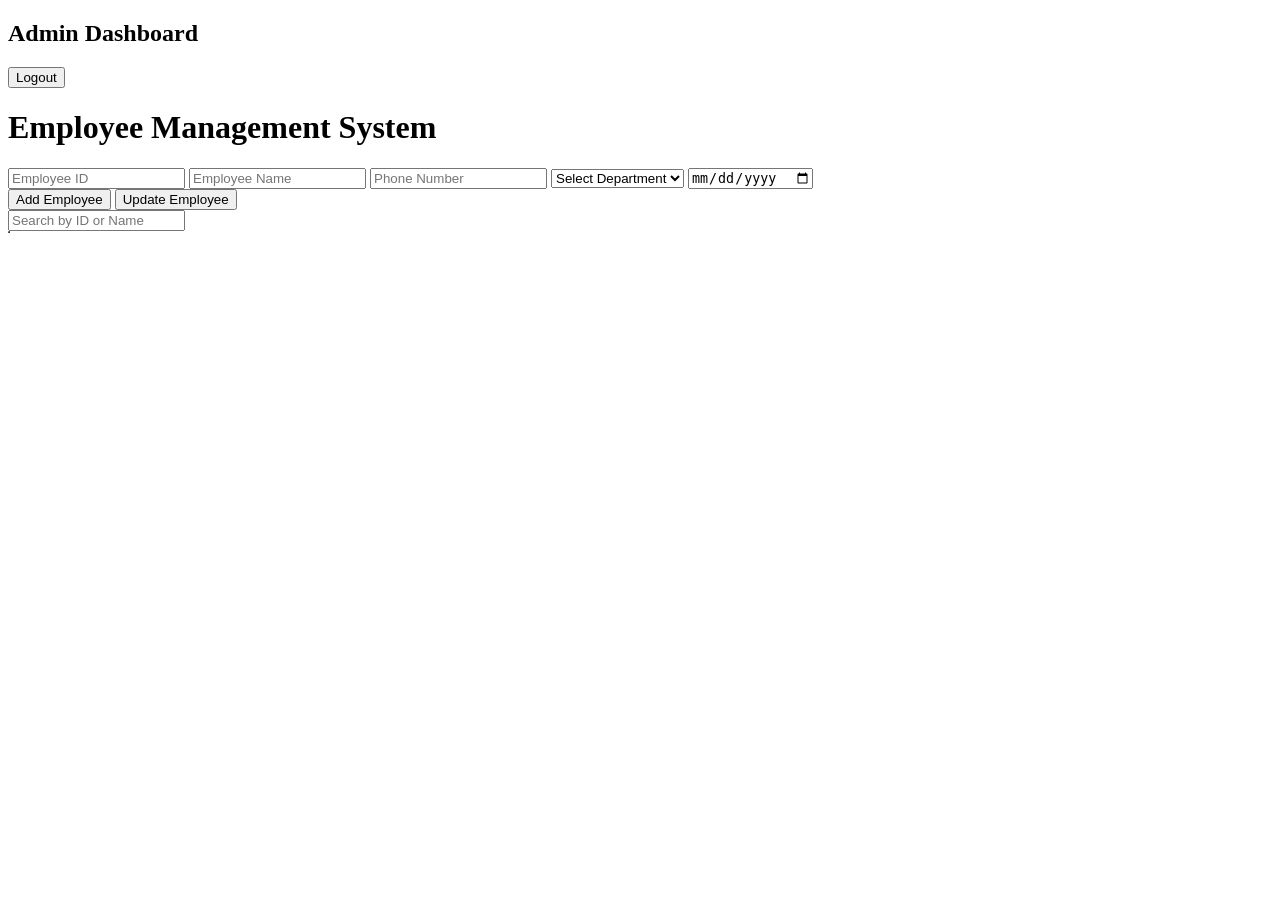
==== admin.html @ 9faab280 "Initial commit" ====
<!DOCTYPE html>
<html>

<head>
    <title>Admin Dashboard</title>
    <link rel="stylesheet" href="style.css">
</head>

<body>

    <div class="navbar">
        <h2>Admin Dashboard</h2>
        <div>
            <span id="welcome"></span>
            <button onclick="logout()"> Logout</button>
        </div>
    </div>

    <div class="container">
        <h1>Employee Management System</h1>
        <form>
            <input type="text" id="txtId" placeholder="Employee ID">

            <input type="text" id="txtName" placeholder="Employee Name">

            <input type="tel" id="txtPhone" placeholder="Phone Number">

            <select id="txtDept">

                <option value="">Select Department</option>
                <option>HR</option>
                <option>IT</option>
                <option>Finance</option>
                <option>Sales</option>
                <option>Marketing</option>
            </select>

            <input type="date" id="txtDate">

            <div id="btns">
                <button type="button" onclick="funAdd()">Add Employee </button>

                <button type="button" onclick="funUpdate()"> Update Employee </button>
            </div>
        </form>

        <input type="text" id="searchBox" placeholder="Search by ID or Name" onkeyup="searchEmployee()">

        <table border="1"></table>

    </div>

    <script src="auth.js"></script>

    <script src="admin.js"></script>

</body>

</html>
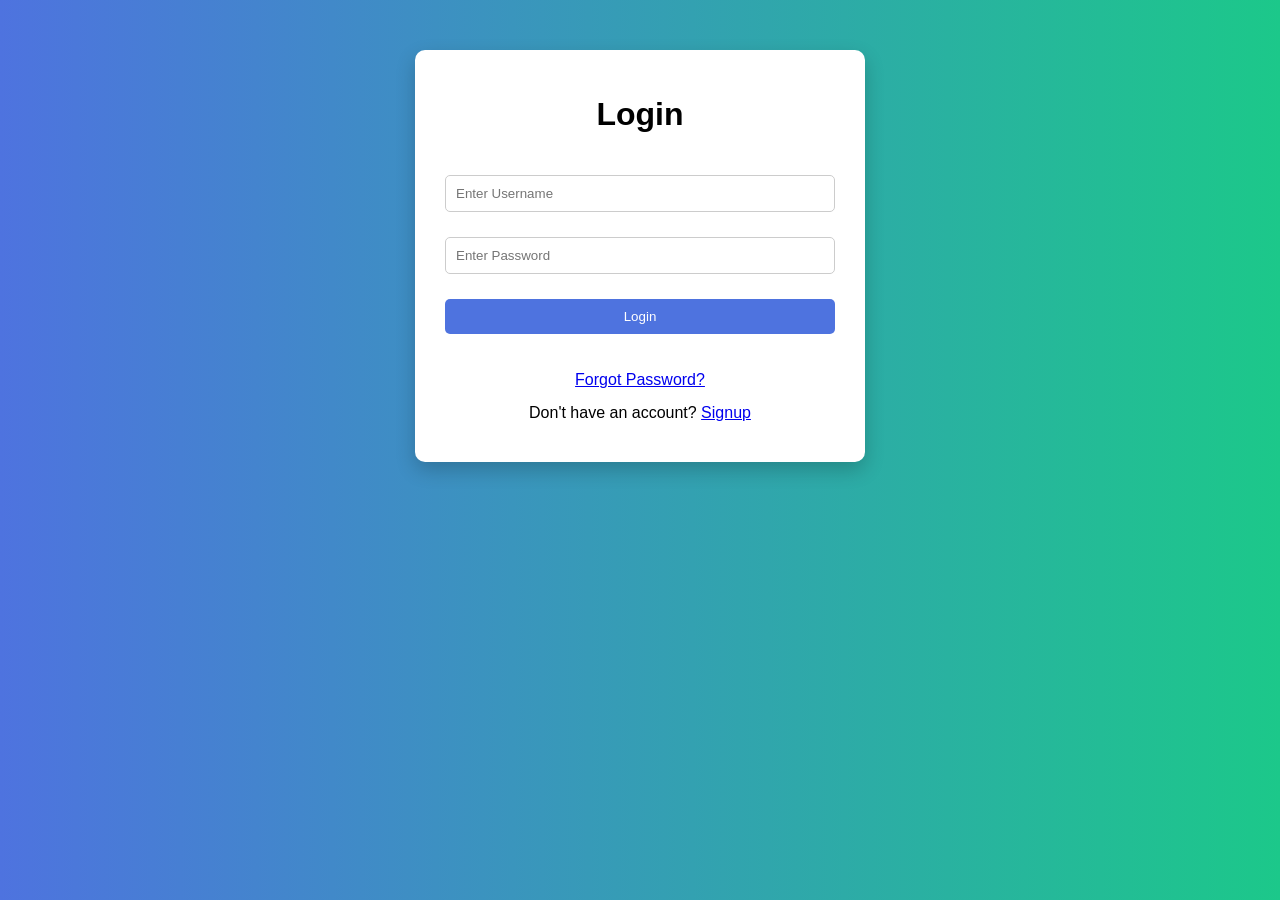
==== commit c9ca1a96: "Fix CSS path" ====
--- a/admin.html
+++ b/admin.html
@@ -3,7 +3,7 @@
 
 <head>
     <title>Admin Dashboard</title>
-    <link rel="stylesheet" href="style.css">
+    <link rel="stylesheet" href="css/style.css">
 </head>
 
 <body>
@@ -50,9 +50,9 @@
 
     </div>
 
-    <script src="auth.js"></script>
+    <script src="js/auth.js"></script>
 
-    <script src="admin.js"></script>
+    <script src="js/admin.js"></script>
 
 </body>
 
--- a/css/style.css
+++ b/css/style.css
@@ -0,0 +1,146 @@
+body {
+
+    font-family: Arial, sans-serif;
+
+    background: linear-gradient(to right, #4e73df, #1cc88a);
+
+    margin: 0;
+    padding: 0;
+}
+
+.auth-box,
+.container {
+
+    width: 90%;
+    max-width: 1000px;
+
+    margin: 50px auto;
+
+    background-color: white;
+
+    padding: 25px;
+
+    border-radius: 10px;
+
+    box-shadow: 0 8px 20px rgba(0, 0, 0, 0.2);
+}
+
+.auth-box {
+
+    max-width: 400px;
+
+    display: flex;
+    flex-direction: column;
+
+    gap: 15px;
+}
+
+.navbar {
+
+    background-color: white;
+
+    display: flex;
+
+    justify-content: space-between;
+
+    align-items: center;
+
+    padding: 5px 20px;
+
+    box-shadow: 0 2px 10px rgba(0,0,0,0.2);
+}
+
+h1,
+h2 {
+
+    text-align: center;
+}
+
+input,
+select,
+button {
+
+    padding: 10px;
+
+    margin: 5px;
+
+    border-radius: 5px;
+
+    border: 1px solid #ccc;
+}
+#btns{
+    display: flex;
+    align-items: center;
+    justify-content: center;
+}
+button {
+
+    background-color: #4e73df;
+
+    color: white;
+
+    border: none;
+
+    cursor: pointer;
+}
+
+button:hover {
+
+    background-color: #2e59d9;
+}
+
+table {
+
+    width: 100%;
+
+    border-collapse:collapse;
+
+    margin-top: 20px;
+}
+
+th {
+
+    background-color: #4e73df;
+
+    color: white;
+}
+
+th,
+td {
+
+    padding: 10px;
+
+    text-align: center;
+}
+
+tr:nth-child(even) {
+
+    background-color: #f2f2f2;
+}
+ .update-btn {
+     background-color: #24be48;;
+     color: white;
+ }
+
+ .delete-btn  {
+     background-color:#dc3545;;
+     color: white;
+ }
+
+ .update-btn:hover {
+     background-color: #218838;
+     color: white;
+ }
+
+ .delete-btn:hover {
+     background-color:  #c82333;
+     color: white;
+ }
+ .login{
+    text-align: center;
+    margin-top: 2px;
+}
+
+.login p{
+    margin: 15px 0;
+}
